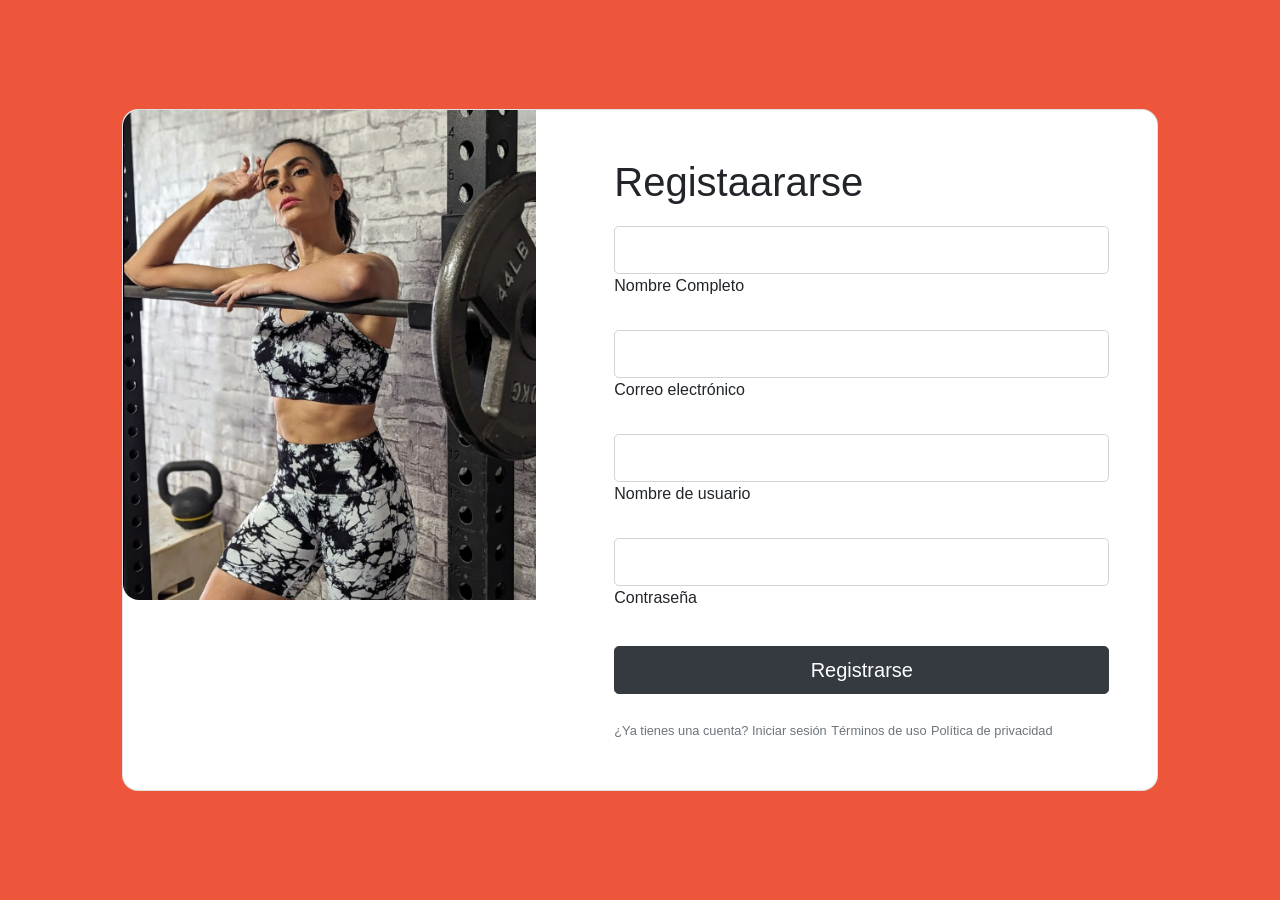
==== view/register.html @ 1f38c4c3 "commit" ====
<!DOCTYPE html>
<html lang="en">
<head>
    <meta charset="UTF-8">
    <meta name="viewport" content="width=device-width, initial-scale=1.0">
    <link rel="stylesheet" type="text/css" href="../assets/css/bootstrap.min.css">
    <link rel="stylesheet" href="../assets/css/register.css">
    <title>Registro</title>
</head>
<body>
    <section class="vh-100" style="background-color: #ed563b;">
        <div class="container-fluid py-5 h-100">
            <div class="row d-flex justify-content-center align-items-center h-100">
                <div class="col col-xl-10">
                    <div class="card" style="border-radius: 1rem;">
                        <div class="row g-0">
                            <div class="col-md-6 col-lg-5 d-none d-md-block">
                                <img src="/assets/images/login.png" alt="login form" class="img-fluid" style="border-radius: 1rem 0 0 1rem;" />
                            </div>
                            <div class="col-md-6 col-lg-7 d-flex align-items-center">
                                <div class="card-body p-4 p-lg-5 text-black">
                                    <form id="registroForm" action="/register" method="post">
                                        <div class="d-flex align-items-center mb-3 pb-1">
                                            <i class="fas fa-cubes fa-2x me-3" style="color: #ff6219;"></i>
                                            <span class="h1 fw-bold mb-0">Registaararse</span>
                                        </div>
                                        <div class="form-outline mb-4">
                                            <input type="text" id="nombreCompleto" class="form-control form-control-lg" name="nombreCompleto" />
                                            <label class="form-label" for="nombreCompleto">Nombre Completo</label>
                                        </div>
                                        <div class="form-outline mb-4">
                                            <input type="email" id="correo" class="form-control form-control-lg" name="correo" />
                                            <label class="form-label" for="correo">Correo electrónico</label>
                                        </div>
                                        <div class="form-outline mb-4">
                                            <input type="text" id="usuario" class="form-control form-control-lg" name="usuario" />
                                            <label class="form-label" for="usuario">Nombre de usuario</label>
                                        </div>
                                        <div class="form-outline mb-4">
                                            <input type="password" id="contrasena" class="form-control form-control-lg" name="contrasena" />
                                            <label class="form-label" for="contrasena">Contraseña</label>
                                        </div>
                                        <div class="pt-1 mb-4">
                                            <button class="btn btn-dark btn-lg btn-block" type="submit">Registrarse</button>
                                        </div>
                                        <a class="small text-muted" href="#!">¿Ya tienes una cuenta? Iniciar sesión</a>
                                        <a href="#!" class="small text-muted">Términos de uso</a>
                                        <a href="#!" class="small text-muted">Política de privacidad</a>
                                    </form>
                                </div>
                            </div>
                        </div>
                    </div>
                </div>
            </div>
        </div>
    </section>


    <script>
        document.addEventListener('DOMContentLoaded', function () {
            const form = document.getElementById('registroForm');

            form.addEventListener('submit', function (event) {
                const errorMessages = document.querySelectorAll('.error-message');
                errorMessages.forEach(message => message.textContent = '');

                // Validar nombre completo
                const nombreCompletoInput = document.getElementById('nombreCompleto');
                if (nombreCompletoInput.value.trim() === '') {
                    displayErrorMessage(nombreCompletoInput, 'Por favor, ingresa tu nombre completo.');
                    event.preventDefault();
                    return;
                }

                // Validar correo electrónico
                const correoInput = document.getElementById('correo');
                const correoRegex = /^[^\s@]+@[^\s@]+\.[^\s@]+$/;
                if (!correoRegex.test(correoInput.value)) {
                    displayErrorMessage(correoInput, 'Por favor, ingresa un correo electrónico válido.');
                    event.preventDefault();
                    return;
                }

                // Validar nombre de usuario
                const usuarioInput = document.getElementById('usuario');
                if (usuarioInput.value.trim() === '') {
                    displayErrorMessage(usuarioInput, 'Por favor, ingresa un nombre de usuario.');
                    event.preventDefault();
                    return;
                }

                // Validar contraseña
                const contrasenaInput = document.getElementById('contrasena');
                if (contrasenaInput.value.trim() === '') {
                    displayErrorMessage(contrasenaInput, 'Por favor, ingresa una contraseña.');
                    event.preventDefault();
                    return;
                }
            });

            function displayErrorMessage(inputElement, errorMessage) {
                // Crear un elemento de mensaje de error
                const messageElement = document.createElement('div');
                messageElement.textContent = errorMessage;
                messageElement.classList.add('error-message');

                // Insertar el mensaje de error después del campo de entrada
                inputElement.parentNode.insertBefore(messageElement, inputElement.nextSibling);
            }
        });
    </script>
</body>
</html>
---- assets/css/register.css ----
.error-message {
        color: #ff0000; /* Color rojo */
        font-size: 0.85em;
        margin-top: 5px;
    }
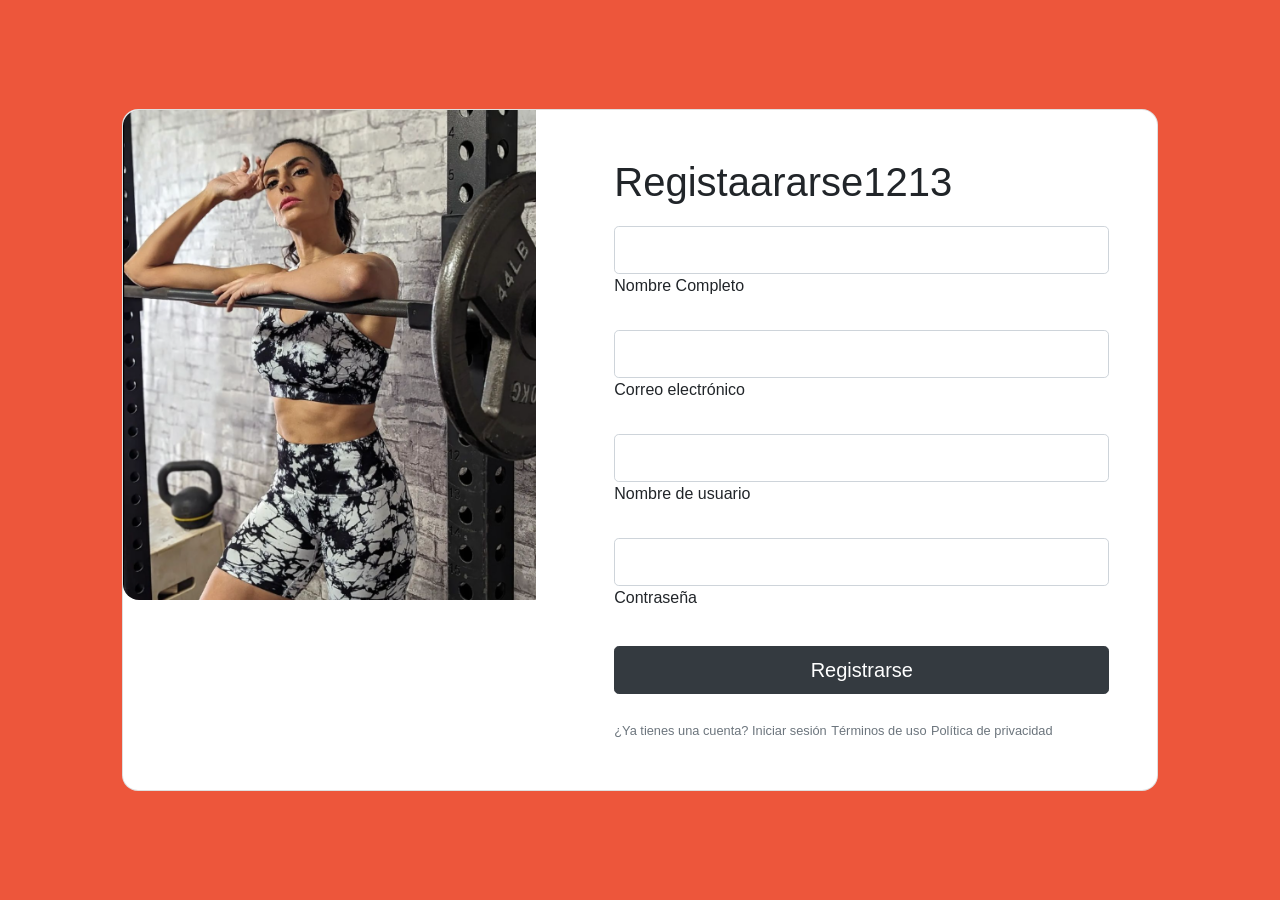
==== commit c6a77933: "recibiendo" ====
--- a/view/register.html
+++ b/view/register.html
@@ -22,7 +22,7 @@
                                     <form id="registroForm" action="/register" method="post">
                                         <div class="d-flex align-items-center mb-3 pb-1">
                                             <i class="fas fa-cubes fa-2x me-3" style="color: #ff6219;"></i>
-                                            <span class="h1 fw-bold mb-0">Registaararse</span>
+                                            <span class="h1 fw-bold mb-0">Registaararse1213</span>
                                         </div>
                                         <div class="form-outline mb-4">
                                             <input type="text" id="nombreCompleto" class="form-control form-control-lg" name="nombreCompleto" />
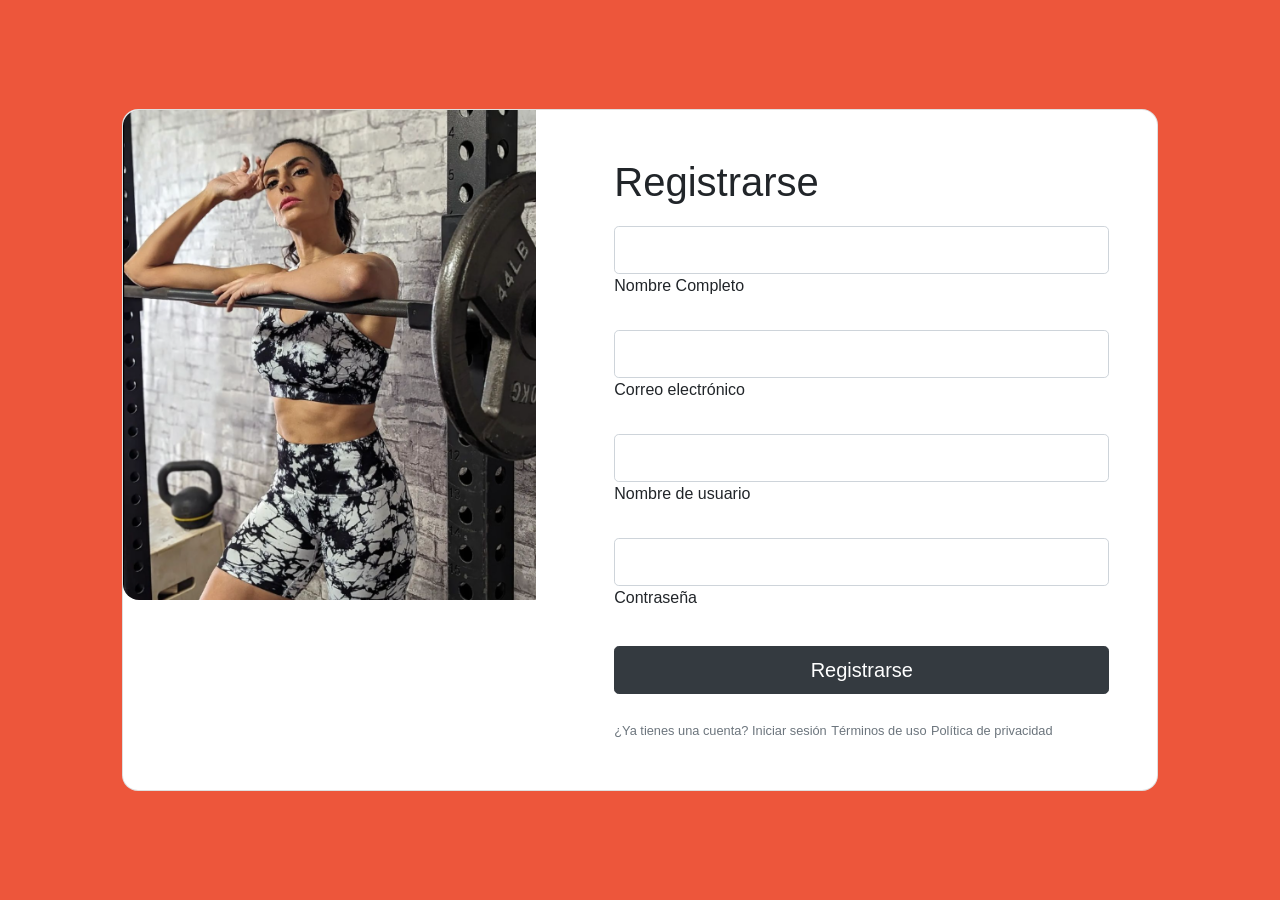
==== commit 73205cf5: "cambios" ====
--- a/view/register.html
+++ b/view/register.html
@@ -22,7 +22,7 @@
                                     <form id="registroForm" action="/register" method="post">
                                         <div class="d-flex align-items-center mb-3 pb-1">
                                             <i class="fas fa-cubes fa-2x me-3" style="color: #ff6219;"></i>
-                                            <span class="h1 fw-bold mb-0">Registaararse1213</span>
+                                            <span class="h1 fw-bold mb-0">Registrarse</span>
                                         </div>
                                         <div class="form-outline mb-4">
                                             <input type="text" id="nombreCompleto" class="form-control form-control-lg" name="nombreCompleto" />
@@ -108,6 +108,12 @@
                 // Insertar el mensaje de error después del campo de entrada
                 inputElement.parentNode.insertBefore(messageElement, inputElement.nextSibling);
             }
+
+
+            document.getElementById('registroForm').addEventListener('submit', function (event) {
+                console.log('Formulario de registro enviado');
+                // Lógica de validación y envío de datos
+            });
         });
     </script>
 </body>
